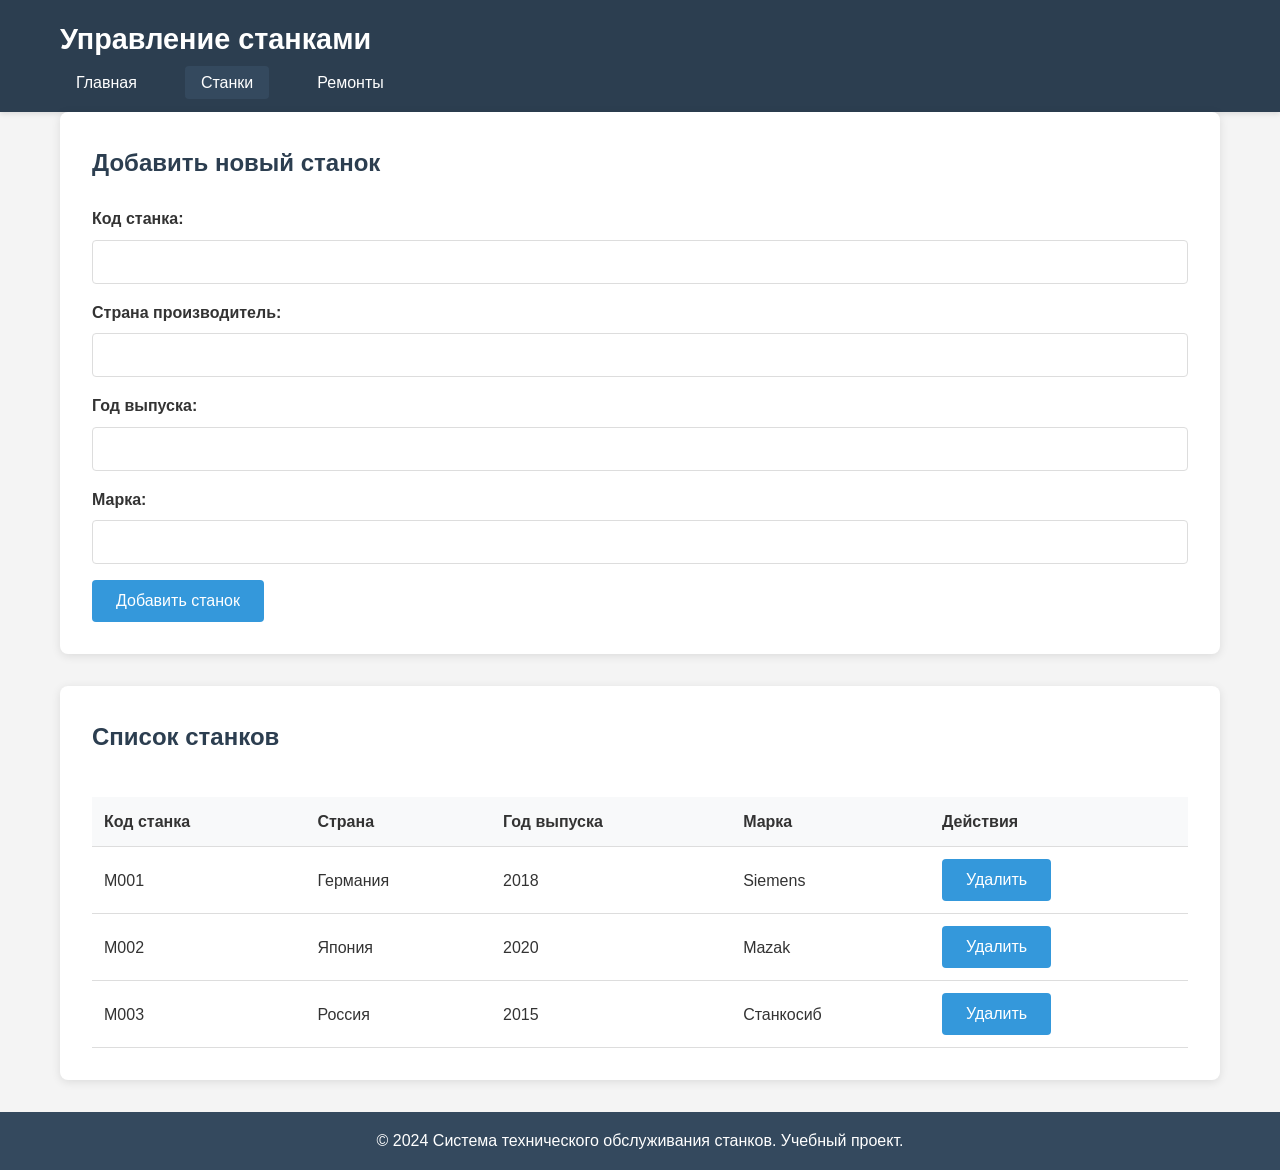
==== machines.html @ a78e21ca "Add files via upload" ====
<!DOCTYPE html>
<html lang="ru">
<head>
    <meta charset="UTF-8">
    <meta name="viewport" content="width=device-width, initial-scale=1.0">
    <title>Управление станками</title>
    <link rel="stylesheet" href="styles.css">
</head>
<body>
    <header>
        <div class="container">
            <h1>Управление станками</h1>
            <nav>
                <ul>
                    <li><a href="index.html">Главная</a></li>
                    <li><a href="machines.html" class="active">Станки</a></li>
                    <li><a href="repairs.html">Ремонты</a></li>
                </ul>
            </nav>
        </div>
    </header>

    <main class="container">
        <section class="form-section">
            <h2>Добавить новый станок</h2>
            <form id="machine-form">
                <div class="form-group">
                    <label for="machine-code">Код станка:</label>
                    <input type="text" id="machine-code" name="machine_code" required>
                </div>
                <div class="form-group">
                    <label for="country">Страна производитель:</label>
                    <input type="text" id="country" name="country" required>
                </div>
                <div class="form-group">
                    <label for="year">Год выпуска:</label>
                    <input type="number" id="year" name="year" min="1950" max="2024" required>
                </div>
                <div class="form-group">
                    <label for="brand">Марка:</label>
                    <input type="text" id="brand" name="brand" required>
                </div>
                <button type="submit">Добавить станок</button>
            </form>
        </section>

        <section class="table-section">
            <h2>Список станков</h2>
            <div class="table-container">
                <table id="machines-table">
                    <thead>
                        <tr>
                            <th>Код станка</th>
                            <th>Страна</th>
                            <th>Год выпуска</th>
                            <th>Марка</th>
                            <th>Действия</th>
                        </tr>
                    </thead>
                    <tbody id="machines-tbody">
                        <!-- Данные будут загружены через JavaScript -->
                    </tbody>
                </table>
            </div>
        </section>
    </main>

    <footer>
        <div class="container">
            <p>&copy; 2024 Система технического обслуживания станков. Учебный проект.</p>
        </div>
    </footer>

    <script src="script.js"></script>
</body>
</html>
---- styles.css ----
* {
    margin: 0;
    padding: 0;
    box-sizing: border-box;
}

body {
    font-family: 'Arial', sans-serif;
    line-height: 1.6;
    color: #333;
    background-color: #f4f4f4;
}

.container {
    max-width: 1200px;
    margin: 0 auto;
    padding: 0 20px;
}

/* Header */
header {
    background: #2c3e50;
    color: white;
    padding: 1rem 0;
    box-shadow: 0 2px 5px rgba(0,0,0,0.1);
}

header h1 {
    margin-bottom: 0.5rem;
    font-size: 1.8rem;
}

nav ul {
    list-style: none;
    display: flex;
    gap: 2rem;
}

nav a {
    color: white;
    text-decoration: none;
    padding: 0.5rem 1rem;
    border-radius: 4px;
    transition: background-color 0.3s;
}

nav a:hover,
nav a.active {
    background-color: #34495e;
}

/* Main content */
main {
    padding: 2rem 0;
    min-height: calc(100vh - 140px);
}

.hero {
    text-align: center;
    margin-bottom: 3rem;
    padding: 2rem;
    background: white;
    border-radius: 8px;
    box-shadow: 0 2px 10px rgba(0,0,0,0.1);
}

.hero h2 {
    color: #2c3e50;
    margin-bottom: 1rem;
}

/* Stats */
.stats {
    display: grid;
    grid-template-columns: repeat(auto-fit, minmax(250px, 1fr));
    gap: 1.5rem;
    margin-bottom: 3rem;
}

.stat-card {
    background: white;
    padding: 1.5rem;
    border-radius: 8px;
    text-align: center;
    box-shadow: 0 2px 10px rgba(0,0,0,0.1);
}

.stat-number {
    font-size: 2.5rem;
    font-weight: bold;
    color: #3498db;
    margin-top: 0.5rem;
}

/* Forms */
.form-section {
    background: white;
    padding: 2rem;
    border-radius: 8px;
    box-shadow: 0 2px 10px rgba(0,0,0,0.1);
    margin-bottom: 2rem;
}

.form-section h2 {
    margin-bottom: 1.5rem;
    color: #2c3e50;
}

.form-group {
    margin-bottom: 1rem;
}

.form-group label {
    display: block;
    margin-bottom: 0.5rem;
    font-weight: bold;
}

.form-group input,
.form-group select,
.form-group textarea {
    width: 100%;
    padding: 0.75rem;
    border: 1px solid #ddd;
    border-radius: 4px;
    font-size: 1rem;
}

.form-group textarea {
    height: 100px;
    resize: vertical;
}

button {
    background: #3498db;
    color: white;
    padding: 0.75rem 1.5rem;
    border: none;
    border-radius: 4px;
    cursor: pointer;
    font-size: 1rem;
    transition: background-color 0.3s;
}

button:hover {
    background: #2980b9;
}

/* Tables */
.table-section {
    background: white;
    padding: 2rem;
    border-radius: 8px;
    box-shadow: 0 2px 10px rgba(0,0,0,0.1);
}

.table-section h2 {
    margin-bottom: 1.5rem;
    color: #2c3e50;
}

.table-container {
    overflow-x: auto;
}

table {
    width: 100%;
    border-collapse: collapse;
    margin-top: 1rem;
}

th, td {
    padding: 0.75rem;
    text-align: left;
    border-bottom: 1px solid #ddd;
}

th {
    background-color: #f8f9fa;
    font-weight: bold;
}

tr:hover {
    background-color: #f8f9fa;
}

/* Tabs */
.tabs {
    margin-bottom: 2rem;
    border-bottom: 2px solid #ddd;
}

.tab-button {
    background: none;
    border: none;
    padding: 1rem 2rem;
    cursor: pointer;
    border-bottom: 2px solid transparent;
    margin-bottom: -2px;
}

.tab-button.active {
    border-bottom-color: #3498db;
    color: #3498db;
}

.tab-content {
    display: none;
}

.tab-content.active {
    display: block;
}

/* Info section */
.info {
    background: white;
    padding: 2rem;
    border-radius: 8px;
    box-shadow: 0 2px 10px rgba(0,0,0,0.1);
}

.info h3 {
    margin-bottom: 1rem;
    color: #2c3e50;
}

.info ul {
    margin-left: 2rem;
    margin-top: 1rem;
}

.info li {
    margin-bottom: 0.5rem;
}

/* Footer */
footer {
    background: #34495e;
    color: white;
    text-align: center;
    padding: 1rem 0;
    margin-top: 2rem;
}

/* Responsive */
@media (max-width: 768px) {
    nav ul {
        flex-direction: column;
        gap: 0.5rem;
    }
    
    .stats {
        grid-template-columns: 1fr;
    }
    
    .container {
        padding: 0 10px;
    }
}
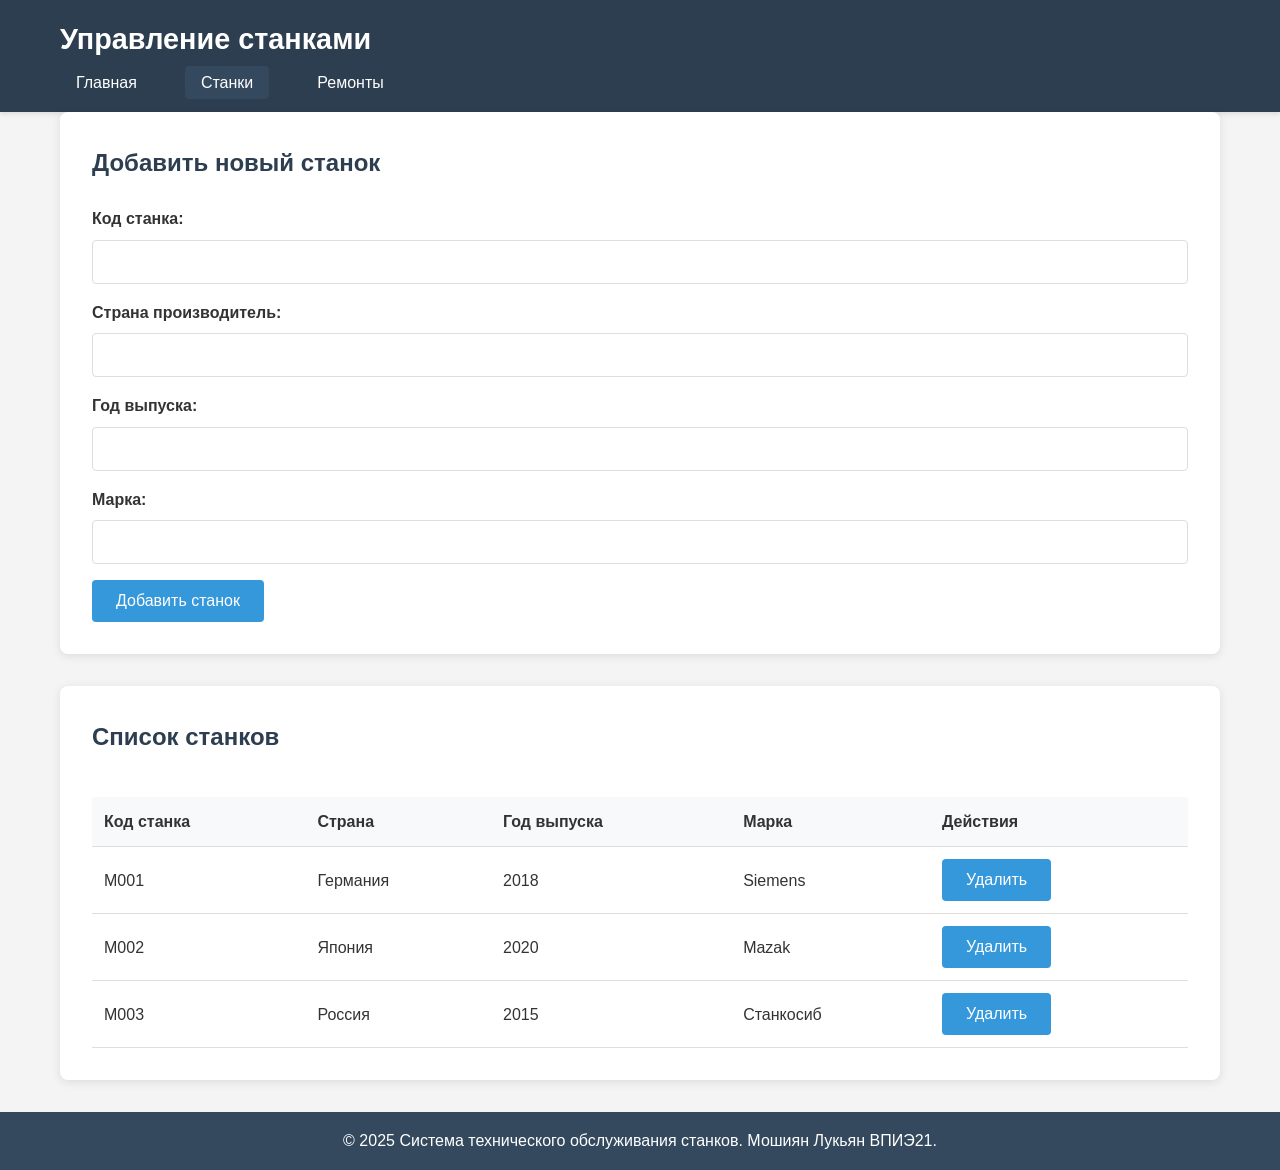
==== commit 6a780353: "Update machines.html" ====
--- a/machines.html
+++ b/machines.html
@@ -67,10 +67,10 @@
 
     <footer>
         <div class="container">
-            <p>&copy; 2024 Система технического обслуживания станков. Учебный проект.</p>
+            <p>&copy; 2025 Система технического обслуживания станков. Мошиян Лукьян ВПИЭ21.</p>
         </div>
     </footer>
 
     <script src="script.js"></script>
 </body>
-</html>+</html>
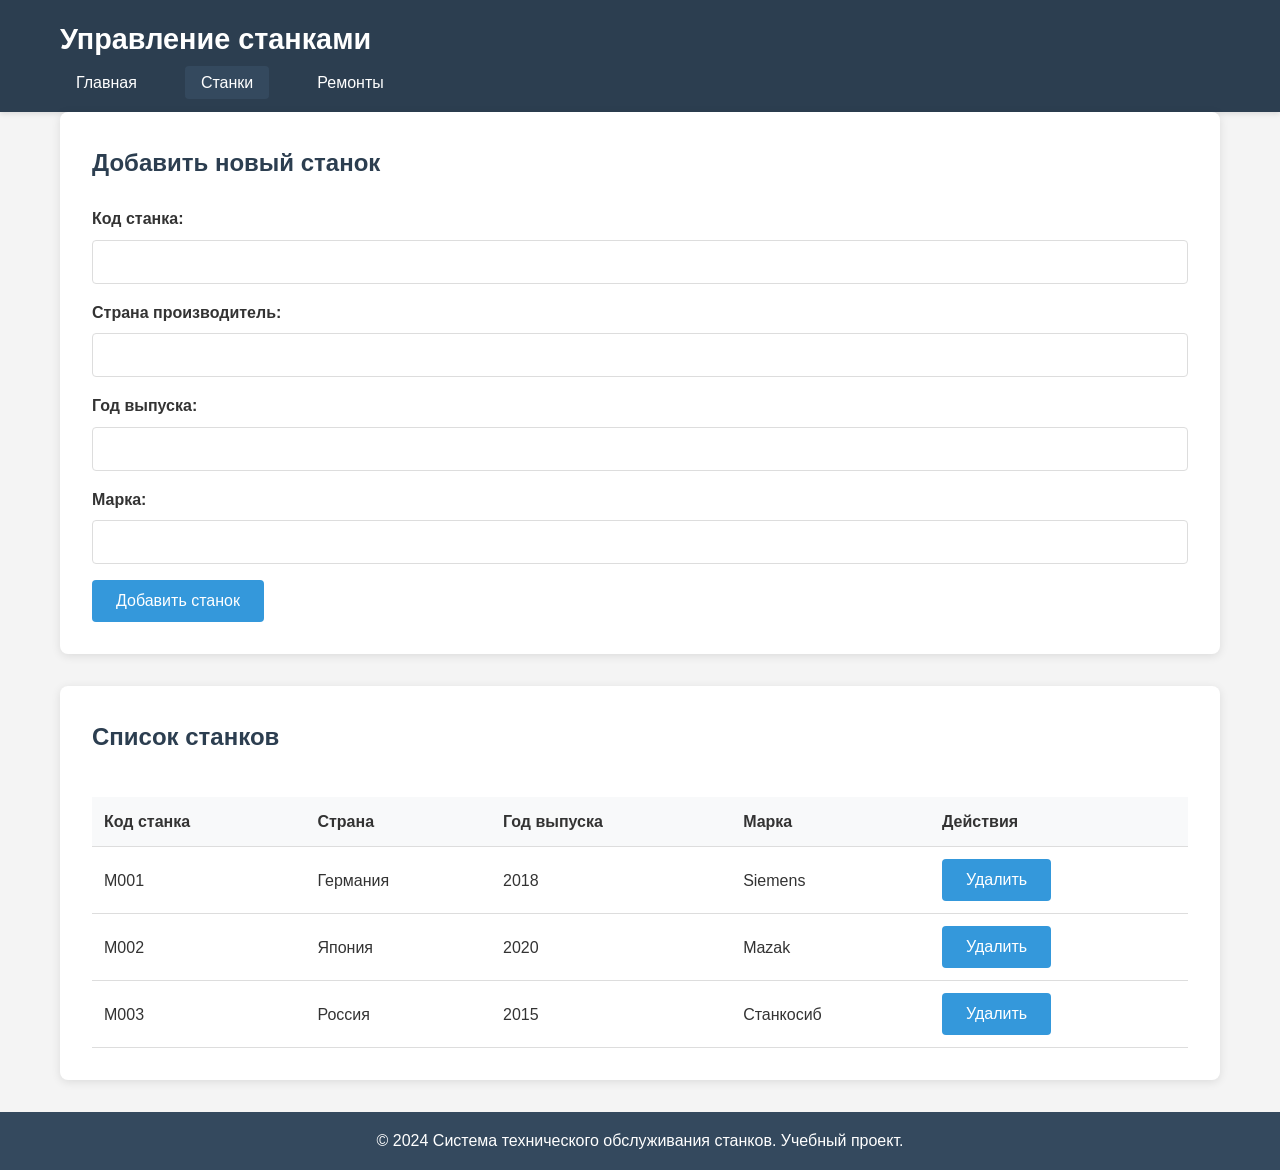
==== commit 0af3eba4: "Create machines.html" ====
--- a/machines.html
+++ b/machines.html
@@ -67,7 +67,7 @@
 
     <footer>
         <div class="container">
-            <p>&copy; 2025 Система технического обслуживания станков. Мошиян Лукьян ВПИЭ21.</p>
+            <p>&copy; 2024 Система технического обслуживания станков. Учебный проект.</p>
         </div>
     </footer>
 
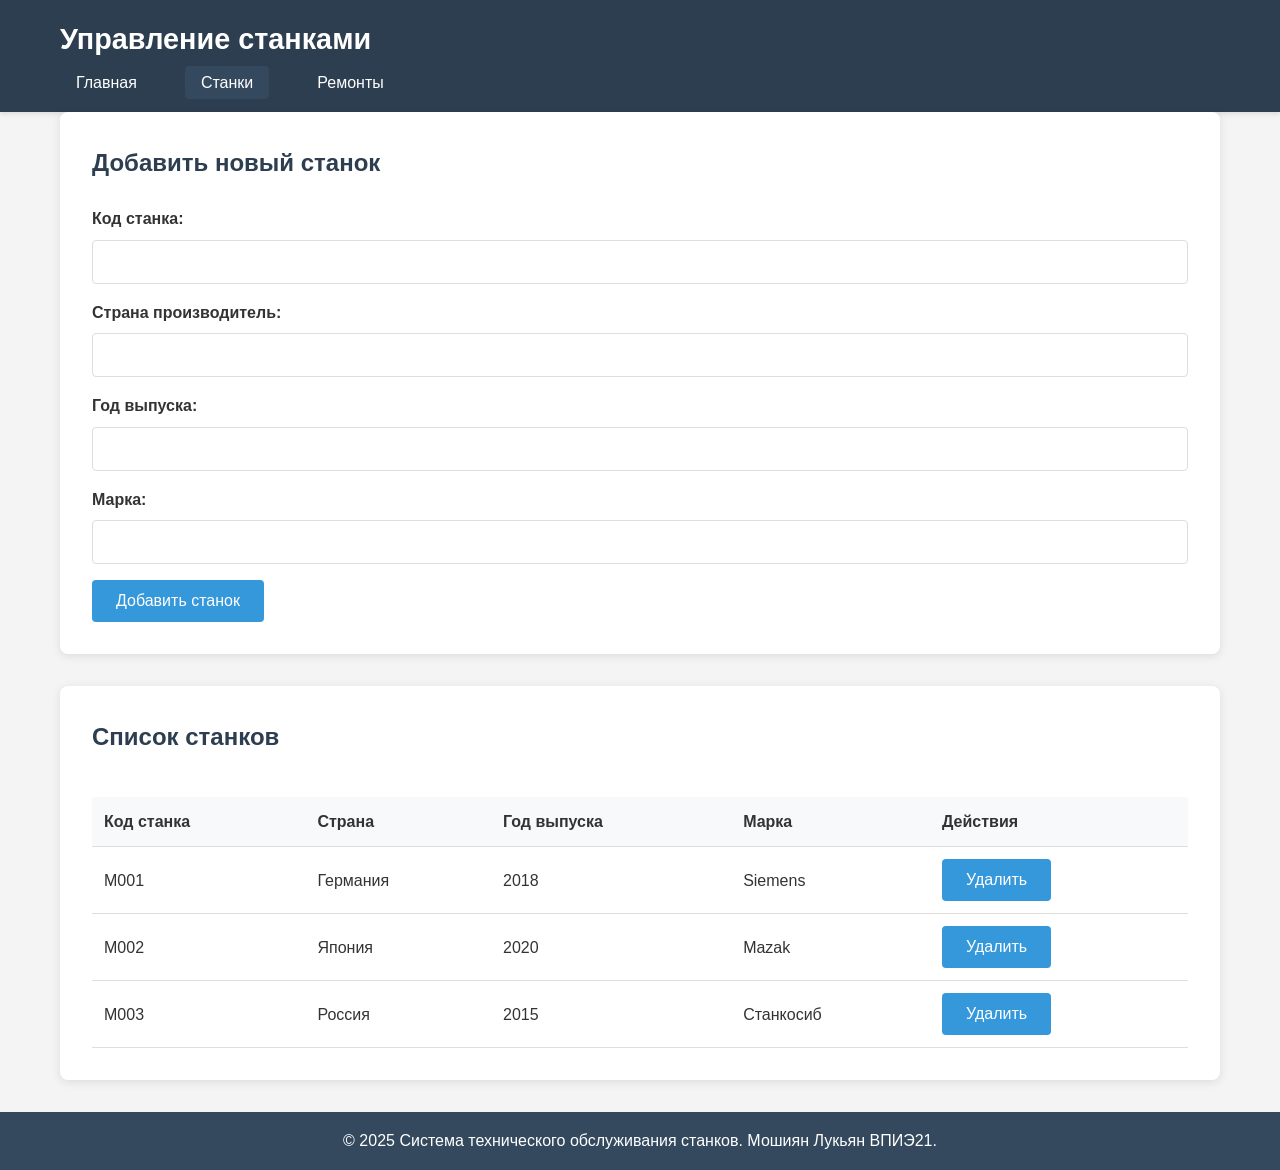
==== commit e5851194: "Update machines.html" ====
--- a/machines.html
+++ b/machines.html
@@ -67,7 +67,7 @@
 
     <footer>
         <div class="container">
-            <p>&copy; 2024 Система технического обслуживания станков. Учебный проект.</p>
+            <p>&copy; 2025 Система технического обслуживания станков. Мошиян Лукьян ВПИЭ21.</p>
         </div>
     </footer>
 
